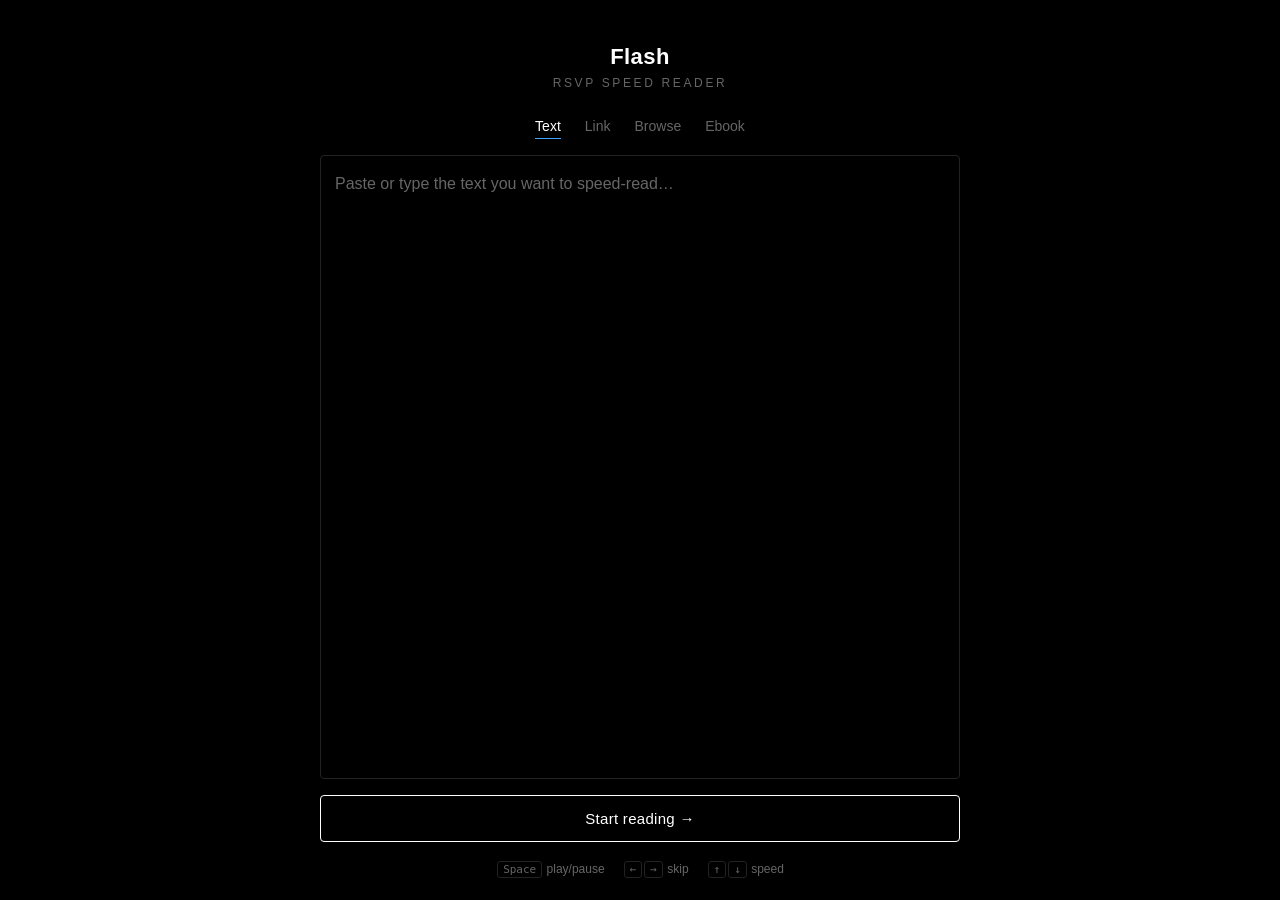
==== index.html @ bd7d14da "Add article browser (Hacker News/Algolia) with search and Top/New feeds New Browse tab lists and sea" ====
<!DOCTYPE html>
<html lang="en">
<head>
<meta charset="UTF-8">
<meta name="viewport" content="width=device-width, initial-scale=1, viewport-fit=cover">
<meta name="theme-color" content="#000000">
<meta name="description" content="RSVP speed reader — paste an article link or text and read one word at a time.">
<title>Flash · RSVP Speed Reader</title>
<link rel="manifest" href="manifest.webmanifest">
<link rel="icon" href="icons/icon.svg" type="image/svg+xml">
<link rel="apple-touch-icon" href="icons/icon-192.png">
<link rel="stylesheet" href="styles.css">
</head>
<body>
<main id="app">

  <!-- ============ INPUT VIEW ============ -->
  <section id="input-view" class="view">
    <header class="brand">
      <div class="logo">⚡</div>
      <h1>Flash</h1>
      <p class="tag">RSVP speed reader</p>
    </header>

    <div class="input-card">
      <div class="tabs" role="tablist">
        <button class="tab active" data-tab="text" role="tab">Text</button>
        <button class="tab" data-tab="link" role="tab">Link</button>
        <button class="tab" data-tab="browse" role="tab">Browse</button>
        <button class="tab" data-tab="file" role="tab">Ebook</button>
      </div>

      <div class="tab-panel" data-panel="text">
        <textarea id="text-input" placeholder="Paste or type the text you want to speed-read…" spellcheck="false"></textarea>
      </div>

      <div class="tab-panel hidden" data-panel="link">
        <input id="link-input" type="url" inputmode="url" placeholder="https://example.com/article" autocomplete="off">
        <p class="hint">Fetches the article's readable text via a reader proxy. Long articles may take a few seconds.</p>
        <div id="link-status" class="link-status hidden"></div>
      </div>

      <div class="tab-panel hidden" data-panel="browse">
        <input id="browse-search" type="search" placeholder="Search articles…" autocomplete="off">
        <div class="browse-chips">
          <button class="chip active" data-feed="front_page">Top</button>
          <button class="chip" data-feed="new">New</button>
        </div>
        <div id="browse-status" class="link-status hidden"></div>
        <div id="browse-list" class="chapter-list"></div>
      </div>

      <div class="tab-panel hidden" data-panel="file">
        <label class="file-drop" id="file-drop">
          <input id="file-input" type="file" accept=".epub,.txt,application/epub+zip,text/plain" hidden>
          <span class="file-drop-label">Choose an EPUB, .txt, or Kindle “My Clippings.txt”</span>
        </label>
        <p class="hint">Read on your device — nothing is uploaded. EPUBs split into chapters; a Kindle <em>My Clippings.txt</em> groups your highlights by book.</p>
        <div id="file-status" class="link-status hidden"></div>
      </div>

      <button id="start-btn" class="primary">Start reading →</button>
    </div>

    <footer class="tips keys">
      <span><kbd>Space</kbd> play/pause</span>
      <span><kbd>←</kbd><kbd>→</kbd> skip</span>
      <span><kbd>↑</kbd><kbd>↓</kbd> speed</span>
    </footer>
    <footer class="tips touch">
      <span>Hold — read</span>
      <span>Swipe ↕ — speed</span>
      <span>Swipe ↔ — seek</span>
    </footer>
  </section>

  <!-- ============ READER VIEW ============ -->
  <section id="reader-view" class="view hidden">
    <button id="back-btn" class="icon-btn back" title="Back (Esc)">✕</button>
    <div id="gesture-layer" class="gesture-layer"></div>

    <div class="reader-stage">
      <div class="reticle top"></div>
      <div id="word-display" class="word-display">
        <span class="word-pre"></span><span class="word-orp"></span><span class="word-post"></span>
      </div>
      <div class="reticle bottom"></div>
    </div>

    <div id="context-strip" class="context-strip"></div>
    <div id="gesture-hint" class="gesture-hint">hold to read · swipe ↕ speed · ↔ seek</div>

    <div class="progress-wrap">
      <input id="seek" type="range" min="0" max="100" value="0" step="0.1" aria-label="Seek">
      <div class="progress-meta">
        <span id="pos-label">0 / 0</span>
        <span id="time-label">0:00 left</span>
      </div>
    </div>

    <div class="controls">
      <button id="rewind-btn" class="icon-btn" title="Back 10 words">«</button>
      <button id="play-btn" class="icon-btn play" title="Play/Pause (Space)">▶&#xFE0E;</button>
      <button id="ffwd-btn" class="icon-btn" title="Forward 10 words">»</button>
    </div>

    <div class="speed">
      <label for="wpm">Speed</label>
      <input id="wpm" type="range" min="100" max="5000" value="350" step="10">
      <output id="wpm-out">350 wpm</output>
    </div>

    <div id="wpm-badge" class="wpm-badge">350 wpm</div>
  </section>

  <!-- ============ BOOK / CHAPTER LIST VIEW ============ -->
  <section id="book-view" class="view hidden">
    <button id="book-back" class="icon-btn back" title="Back">✕</button>
    <h2 id="book-title" class="book-title"></h2>
    <div id="chapter-list" class="chapter-list"></div>
  </section>

</main>
<script src="app.js"></script>
</body>
</html>
---- styles.css ----
:root{
  --bg:#000;
  --text:#fff;
  --muted:#666;
  --line:#222;
  --focus:#3ea6ff;   /* blue focus letter */
  --font: -apple-system, BlinkMacSystemFont, "Segoe UI", Roboto, Helvetica, Arial, sans-serif;
  --mono: ui-monospace, "SF Mono", Menlo, Consolas, monospace;
}

*{box-sizing:border-box;margin:0;padding:0}
html,body{height:100%}
body{
  background:var(--bg);
  color:var(--text);
  font-family:var(--font);
  -webkit-font-smoothing:antialiased;
  overflow:hidden;
  -webkit-tap-highlight-color:transparent;
  overscroll-behavior:none;
  touch-action:manipulation;
  user-select:none;
  -webkit-user-select:none;
  -webkit-touch-callout:none;   /* no long-press selection/callout on hold */
}
button{-webkit-tap-highlight-color:transparent;font-family:inherit}
/* Text fields stay selectable/editable. */
textarea,#link-input{user-select:text;-webkit-user-select:text;-webkit-touch-callout:default}
#app{height:100dvh;display:flex;flex-direction:column}
.view{
  flex:1;display:flex;flex-direction:column;
  padding:max(24px, env(safe-area-inset-top)) 20px max(24px, env(safe-area-inset-bottom));
  max-width:680px;margin:0 auto;width:100%;
}
.hidden{display:none !important}

/* ---------- INPUT VIEW ---------- */
.brand{text-align:center;margin:20px 0 24px}
.logo{display:none}
.brand h1{font-size:22px;font-weight:600;letter-spacing:.02em}
.tag{color:var(--muted);font-size:12px;letter-spacing:.22em;text-transform:uppercase;margin-top:6px}

.input-card{
  background:transparent;border:0;padding:0;box-shadow:none;
  display:flex;flex-direction:column;gap:16px;flex:1;min-height:0;
}
.tabs{display:flex;gap:24px;justify-content:center}
.tab{
  padding:4px 0;border:0;background:transparent;color:var(--muted);
  font-size:14px;cursor:pointer;border-bottom:1px solid transparent;
}
.tab.active{color:var(--text);border-bottom-color:var(--focus)}
.tab-panel{flex:1;min-height:0;display:flex;flex-direction:column;gap:10px}

textarea,#link-input,#browse-search{
  width:100%;background:transparent;border:1px solid var(--line);border-radius:4px;
  color:var(--text);font-size:16px;padding:14px;font-family:var(--font);resize:none;
}
#browse-search:focus{outline:0;border-color:var(--focus)}
textarea{flex:1;min-height:120px;line-height:1.7}
textarea::placeholder,#link-input::placeholder{color:var(--muted)}
textarea:focus,#link-input:focus{outline:0;border-color:var(--focus)}
.hint{color:var(--muted);font-size:13px;line-height:1.5}

/* Ebook file picker */
.file-drop{
  display:flex;align-items:center;justify-content:center;text-align:center;
  min-height:120px;padding:22px;border:1px dashed var(--line);border-radius:6px;
  color:var(--muted);font-size:15px;cursor:pointer;transition:border-color .12s,color .12s;
}
.file-drop:hover,.file-drop.drag{border-color:var(--focus);color:var(--text)}

/* Chapter list */
.book-title{font-size:16px;font-weight:600;text-align:center;margin:6px 30px 16px;line-height:1.4}
.chapter-list{flex:1;min-height:0;overflow-y:auto;display:flex;flex-direction:column;gap:2px;-webkit-overflow-scrolling:touch}
.chapter-item{
  text-align:left;background:transparent;border:0;border-bottom:1px solid var(--line);
  color:var(--text);font-size:15px;padding:14px 6px;cursor:pointer;display:flex;gap:12px;align-items:baseline;
}
.chapter-item:hover{color:var(--focus)}
.chapter-item .cnum{color:var(--muted);font-family:var(--mono);font-size:12px;min-width:30px}
.chapter-item .cwords{color:var(--muted);font-family:var(--mono);font-size:11px;margin-left:auto;white-space:nowrap}

/* Article browser */
.browse-chips{display:flex;gap:8px}
.chip{padding:6px 13px;border:1px solid var(--line);border-radius:999px;background:transparent;
  color:var(--muted);font-size:13px;cursor:pointer;transition:color .12s,border-color .12s}
.chip.active{color:var(--focus);border-color:var(--focus)}
.art-item{
  display:flex;flex-direction:column;gap:3px;align-items:flex-start;text-align:left;width:100%;
  background:transparent;border:0;border-bottom:1px solid var(--line);
  color:var(--text);font-size:15px;line-height:1.35;padding:12px 6px;cursor:pointer;
}
.art-item .art-title{transition:color .12s}
.art-item:hover .art-title{color:var(--focus)}
.art-item .art-meta{color:var(--muted);font-family:var(--mono);font-size:11px}
.link-status{font-size:14px;color:var(--muted)}
.link-status.err{color:#ff6b6b}
.link-status.busy{color:var(--focus)}

.primary{
  padding:14px;border:1px solid var(--text);border-radius:4px;cursor:pointer;
  background:transparent;color:var(--text);font-size:15px;letter-spacing:.02em;
  transition:background .12s,color .12s;
}
.primary:hover{background:var(--text);color:var(--bg)}
.primary:disabled{opacity:.4;cursor:default}

.tips{display:flex;gap:18px;justify-content:center;flex-wrap:wrap;margin-top:20px;color:var(--muted);font-size:12px}
kbd{font-family:var(--mono);border:1px solid var(--line);border-radius:3px;padding:1px 5px;font-size:11px;color:var(--muted);margin:0 1px}

/* ---------- READER VIEW ---------- */
#reader-view{justify-content:flex-start;gap:14px;padding-top:max(40px,env(safe-area-inset-top))}
.back{position:fixed;top:max(16px,env(safe-area-inset-top));right:18px;z-index:3}
/* Full-screen gesture surface: hold to read, swipe for speed/seek anywhere. */
.gesture-layer{position:fixed;inset:0;z-index:1;touch-action:none;cursor:pointer}
/* Small WPM readout pinned to the bottom. */
.wpm-badge{position:fixed;left:0;right:0;bottom:max(14px,env(safe-area-inset-bottom));
  text-align:center;color:var(--muted);font-family:var(--mono);font-size:11px;
  letter-spacing:.08em;z-index:2;pointer-events:none}
/* Keep the progress bar draggable above the gesture layer. */
.progress-wrap{position:relative;z-index:2}
.reader-stage{position:relative;padding:12px 0;cursor:pointer;user-select:none;-webkit-user-select:none;touch-action:none}
.reticle{display:none}

.word-display,.context-strip{user-select:none;-webkit-user-select:none}
.word-display{
  position:relative;height:64px;display:flex;align-items:center;justify-content:center;
  font-family:var(--mono);font-size:clamp(20px,6vw,34px);font-weight:500;letter-spacing:.01em;
}
.word-display .word-pre{text-align:right;flex:1 1 0;white-space:pre;color:var(--text)}
.word-display .word-orp{color:var(--focus);flex:0 0 auto}
.word-display .word-post{text-align:left;flex:1 1 0;white-space:pre;color:var(--text)}

.context-strip{
  min-height:40px;text-align:center;color:var(--muted);font-size:14px;line-height:1.6;
  padding:0 8px;max-height:60px;overflow:hidden;
}
.context-strip .cur{color:var(--text)}

.gesture-hint{display:none;text-align:center;color:var(--muted);font-size:12px;letter-spacing:.02em;transition:opacity .4s}
@media (hover:none) and (pointer:coarse){ .gesture-hint{display:block} }

.progress-wrap{display:flex;flex-direction:column;gap:6px}
input[type=range]{
  -webkit-appearance:none;appearance:none;width:100%;height:2px;border-radius:0;
  background:var(--line);cursor:pointer;
}
input[type=range]::-webkit-slider-thumb{
  -webkit-appearance:none;width:12px;height:12px;border-radius:50%;background:var(--text);border:0;
}
input[type=range]::-moz-range-thumb{width:12px;height:12px;border-radius:50%;background:var(--text);border:0}
.progress-meta{display:flex;justify-content:space-between;color:var(--muted);font-size:11px;font-family:var(--mono)}

.controls,.speed{display:none}
.icon-btn{
  width:auto;height:auto;border-radius:0;border:0;background:transparent;
  color:var(--muted);font-size:20px;cursor:pointer;padding:6px;transition:color .12s;
}
.icon-btn:hover{color:var(--text)}
.icon-btn.play{font-size:26px;color:var(--text)}
.icon-btn.back{font-size:18px;color:var(--muted)}
.icon-btn.back:hover{color:var(--text)}

.speed label{color:var(--muted);font-size:12px;min-width:40px}
.speed output{font-family:var(--mono);font-size:12px;color:var(--muted);min-width:74px;text-align:right}

/* pointer-aware hints */
.tips.touch{display:none}
@media (hover:none) and (pointer:coarse){
  .tips.keys{display:none}
  .tips.touch{display:flex}
}
@media (max-height:640px){
  .word-display{height:52px}
  .reader-stage{padding:10px 0}
  .context-strip{display:none}
}
@media (max-width:420px){
  .view{padding-left:16px;padding-right:16px}
  .word-display{font-size:clamp(20px,7vw,30px)}
}
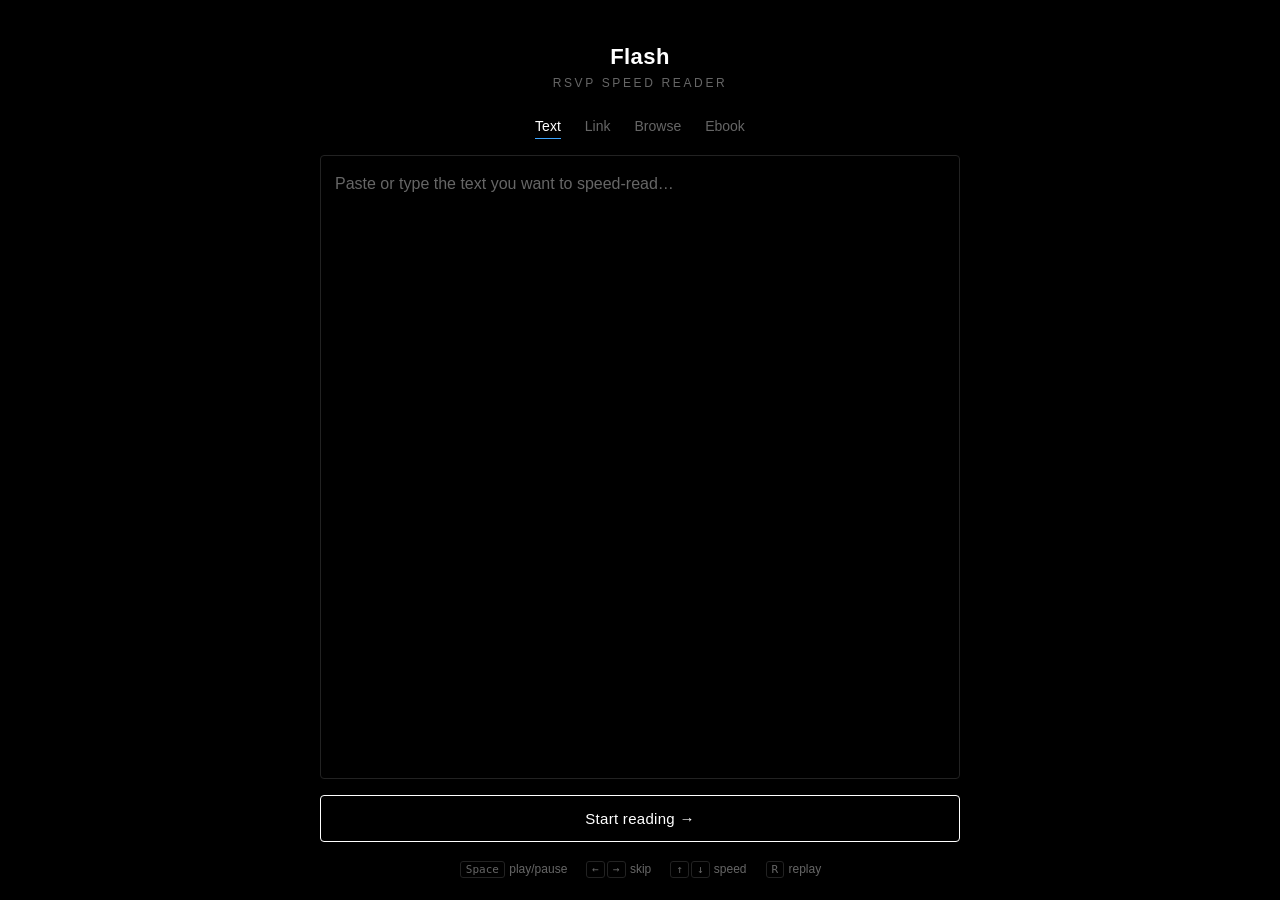
==== commit f60e278c: "Add sentence-replay (regression): double-tap / R / double-click Jumps back to the current sentence s" ====
--- a/index.html
+++ b/index.html
@@ -51,6 +51,7 @@
       </div>
 
       <div class="tab-panel hidden" data-panel="file">
+        <div id="library" class="library hidden"></div>
         <label class="file-drop" id="file-drop">
           <input id="file-input" type="file" accept=".epub,.txt,application/epub+zip,text/plain" hidden>
           <span class="file-drop-label">Choose an EPUB, .txt, or Kindle “My Clippings.txt”</span>
@@ -66,11 +67,13 @@
       <span><kbd>Space</kbd> play/pause</span>
       <span><kbd>←</kbd><kbd>→</kbd> skip</span>
       <span><kbd>↑</kbd><kbd>↓</kbd> speed</span>
+      <span><kbd>R</kbd> replay</span>
     </footer>
     <footer class="tips touch">
       <span>Hold — read</span>
       <span>Swipe ↕ — speed</span>
       <span>Swipe ↔ — seek</span>
+      <span>2-tap — replay</span>
     </footer>
   </section>
 
@@ -88,7 +91,7 @@
     </div>
 
     <div id="context-strip" class="context-strip"></div>
-    <div id="gesture-hint" class="gesture-hint">hold to read · swipe ↕ speed · ↔ seek</div>
+    <div id="gesture-hint" class="gesture-hint">hold read · swipe ↕ speed · ↔ seek · 2-tap replay</div>
 
     <div class="progress-wrap">
       <input id="seek" type="range" min="0" max="100" value="0" step="0.1" aria-label="Seek">
@@ -110,7 +113,10 @@
       <output id="wpm-out">350 wpm</output>
     </div>
 
-    <div id="wpm-badge" class="wpm-badge">350 wpm</div>
+    <div id="wpm-badge" class="wpm-badge">
+      <span id="wpm-val">350 wpm</span>
+      <span id="loc-val" class="loc-val hidden"></span>
+    </div>
   </section>
 
   <!-- ============ BOOK / CHAPTER LIST VIEW ============ -->
--- a/styles.css
+++ b/styles.css
@@ -78,6 +78,18 @@
   color:var(--text);font-size:15px;padding:14px 6px;cursor:pointer;display:flex;gap:12px;align-items:baseline;
 }
 .chapter-item:hover{color:var(--focus)}
+.chapter-item.current,.chapter-item.current .cnum{color:var(--focus)}
+
+/* Continue-reading library */
+.library{display:flex;flex-direction:column;gap:2px;max-height:38vh;overflow-y:auto;flex:0 0 auto}
+.lib-head{color:var(--muted);font-size:11px;letter-spacing:.14em;text-transform:uppercase;padding:2px 2px 6px}
+.lib-item{display:flex;align-items:center;gap:10px;border-bottom:1px solid var(--line)}
+.lib-info{display:flex;flex-direction:column;gap:2px;min-width:0;flex:1;padding:11px 4px;cursor:pointer}
+.lib-title{white-space:nowrap;overflow:hidden;text-overflow:ellipsis;font-size:15px}
+.lib-item:hover .lib-title{color:var(--focus)}
+.lib-meta{color:var(--muted);font-family:var(--mono);font-size:11px}
+.lib-remove{color:var(--muted);background:transparent;border:0;font-size:15px;padding:6px 8px;cursor:pointer;flex:0 0 auto}
+.lib-remove:hover{color:#ff6b6b}
 .chapter-item .cnum{color:var(--muted);font-family:var(--mono);font-size:12px;min-width:30px}
 .chapter-item .cwords{color:var(--muted);font-family:var(--mono);font-size:11px;margin-left:auto;white-space:nowrap}
 
@@ -118,6 +130,7 @@
 .wpm-badge{position:fixed;left:0;right:0;bottom:max(14px,env(safe-area-inset-bottom));
   text-align:center;color:var(--muted);font-family:var(--mono);font-size:11px;
   letter-spacing:.08em;z-index:2;pointer-events:none}
+.loc-val{margin-left:10px;padding-left:10px;border-left:1px solid var(--line)}
 /* Keep the progress bar draggable above the gesture layer. */
 .progress-wrap{position:relative;z-index:2}
 .reader-stage{position:relative;padding:12px 0;cursor:pointer;user-select:none;-webkit-user-select:none;touch-action:none}
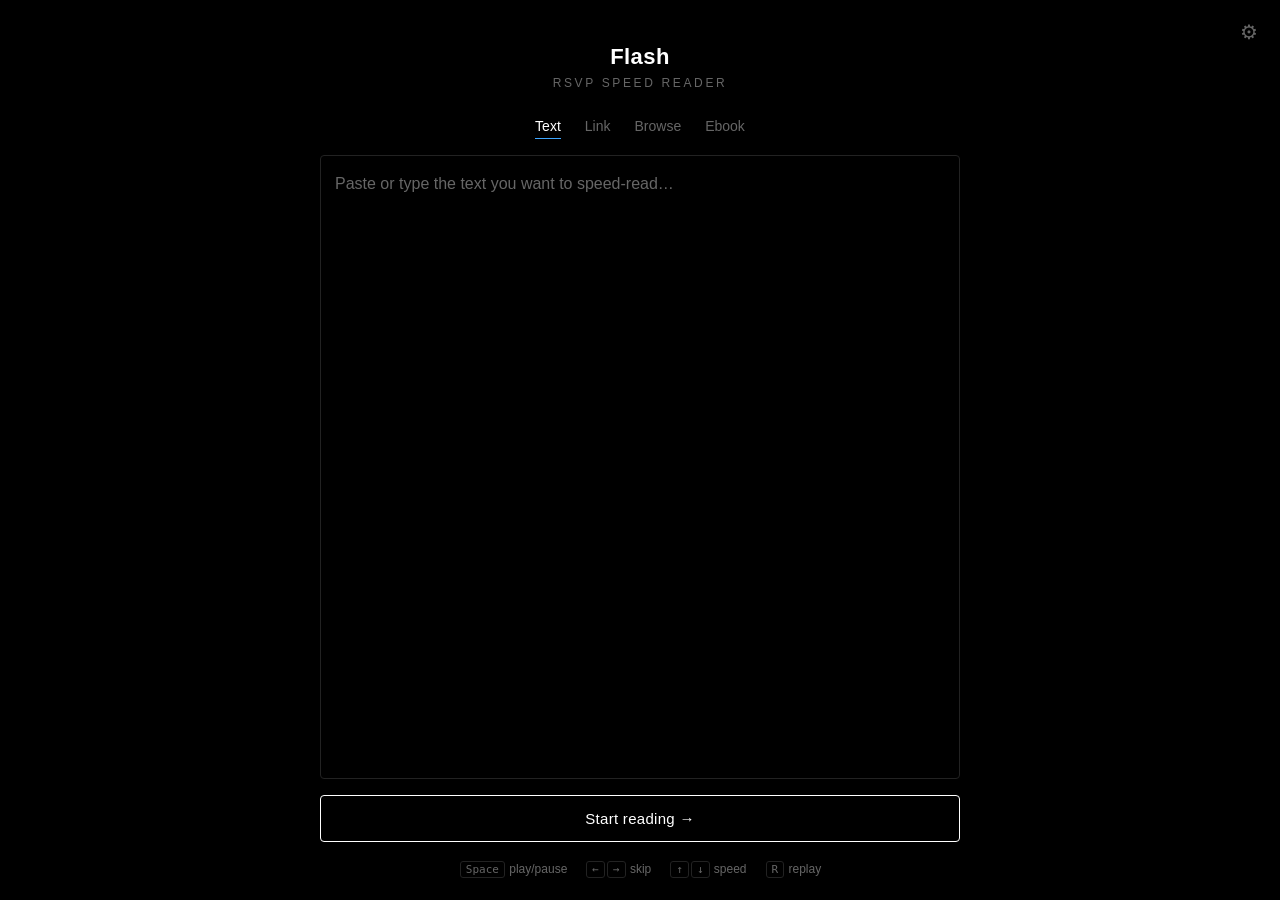
==== commit 8ea9fa30: "Add comprehension aids: pause-strength, auto-slow, sentence peek + settings - Settings panel (gear i" ====
--- a/index.html
+++ b/index.html
@@ -16,6 +16,7 @@
 
   <!-- ============ INPUT VIEW ============ -->
   <section id="input-view" class="view">
+    <button id="settings-btn" class="icon-btn gear" title="Settings">⚙</button>
     <header class="brand">
       <div class="logo">⚡</div>
       <h1>Flash</h1>
@@ -119,6 +120,27 @@
     </div>
   </section>
 
+  <!-- ============ SETTINGS VIEW ============ -->
+  <section id="settings-view" class="view hidden">
+    <button id="settings-back" class="icon-btn back" title="Back">✕</button>
+    <h2 class="book-title">Settings</h2>
+    <div class="settings">
+      <div class="setting">
+        <div class="setting-row"><span>Pause strength</span><output id="pause-out">100%</output></div>
+        <input id="pause-strength" type="range" min="0" max="250" value="100" step="10">
+        <small>How long sentence &amp; comma breaks pause. Higher = more time to absorb.</small>
+      </div>
+      <label class="setting setting-row">
+        <span>Auto-slow long words<small>Eases off for a few words after a complex one.</small></span>
+        <input id="auto-slow" type="checkbox" checked>
+      </label>
+      <label class="setting setting-row">
+        <span>Peek sentence on pause<small>Shows the full sentence when you stop.</small></span>
+        <input id="peek-toggle" type="checkbox" checked>
+      </label>
+    </div>
+  </section>
+
   <!-- ============ BOOK / CHAPTER LIST VIEW ============ -->
   <section id="book-view" class="view hidden">
     <button id="book-back" class="icon-btn back" title="Back">✕</button>
--- a/styles.css
+++ b/styles.css
@@ -150,6 +150,23 @@
   padding:0 8px;max-height:60px;overflow:hidden;
 }
 .context-strip .cur{color:var(--text)}
+.context-strip.peek{max-height:30vh;overflow:auto;font-size:15px;line-height:1.7;padding:8px 10px}
+
+/* Settings */
+.gear{position:fixed;top:max(14px,env(safe-area-inset-top));right:16px;font-size:20px;z-index:2;color:var(--muted)}
+.gear:hover{color:var(--text)}
+.settings{display:flex;flex-direction:column;gap:22px;padding:8px 4px;overflow-y:auto}
+.setting{display:flex;flex-direction:column;gap:8px}
+.setting-row{flex-direction:row;align-items:center;justify-content:space-between;gap:14px}
+.setting span{display:flex;flex-direction:column;gap:3px;font-size:15px}
+.setting small{color:var(--muted);font-size:12px;line-height:1.4}
+.setting output{font-family:var(--mono);font-size:13px;color:var(--focus)}
+.setting input[type=checkbox]{appearance:none;-webkit-appearance:none;width:44px;height:26px;border-radius:999px;
+  background:var(--line);position:relative;cursor:pointer;flex:0 0 auto;transition:background .15s}
+.setting input[type=checkbox]:checked{background:var(--focus)}
+.setting input[type=checkbox]::after{content:"";position:absolute;top:3px;left:3px;width:20px;height:20px;border-radius:50%;
+  background:#fff;transition:transform .15s}
+.setting input[type=checkbox]:checked::after{transform:translateX(18px)}
 
 .gesture-hint{display:none;text-align:center;color:var(--muted);font-size:12px;letter-spacing:.02em;transition:opacity .4s}
 @media (hover:none) and (pointer:coarse){ .gesture-hint{display:block} }
